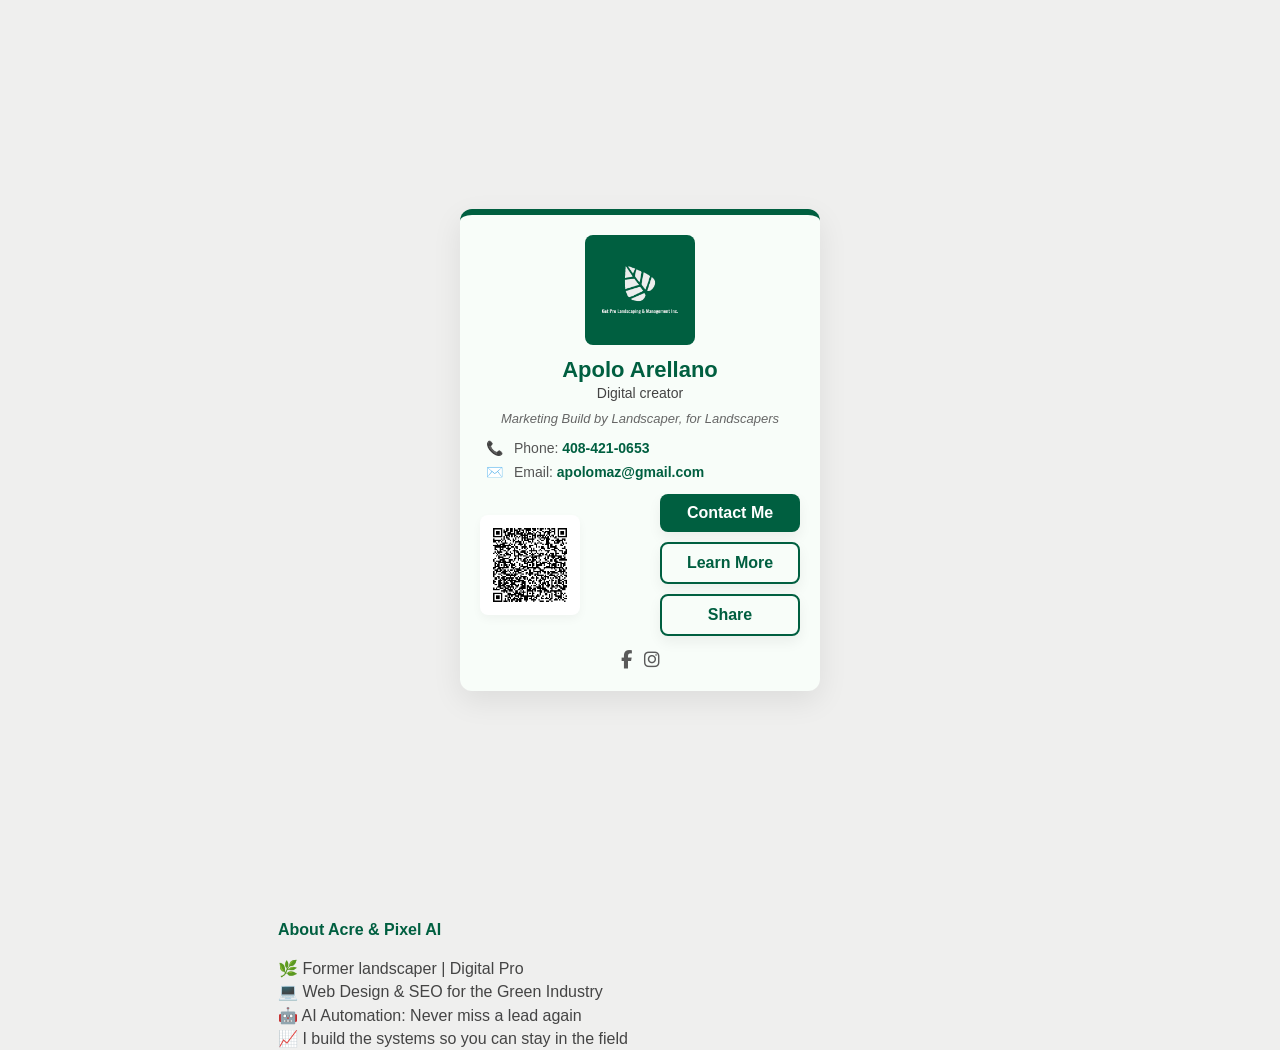
==== acre_and_pixel/index.html @ 900268e9 "feat: Add digital business card for Acre & Pixel AI Co-authored-by: Apolomaz <122648628+Apolomaz@use" ====
<!doctype html>
<html lang="en">
<head>
  <meta charset="utf-8" />
  <meta name="viewport" content="width=device-width,initial-scale=1" />
  <meta name="apple-mobile-web-app-capable" content="yes" />
  <meta name="apple-mobile-web-app-status-bar-style" content="default" />
  <meta name="apple-mobile-web-app-title" content="Business Card" />
  <link rel="manifest" href="manifest.json" />
  <title>Apolo Arellano — Acre & Pixel AI</title>
  <meta name="description" content="Apolo Arellano — Digital creator at Acre & Pixel AI. Contact: apolomaz@gmail.com | 408-421-0653" />
  <link rel="stylesheet" href="https://cdnjs.cloudflare.com/ajax/libs/font-awesome/6.4.0/css/all.min.css" crossorigin="anonymous" referrerpolicy="no-referrer" />
  <style>
    :root{
      --brand-green:#005f40;
      --brand-white:#f8fdf9;
      --brand-gray:#a8a49c;
      --accent:#F39C12;
      --card-width:360px;
      --radius:12px;
      --shadow: 0 10px 30px rgba(0,0,0,0.08);
    }
    html,body{height:100%;margin:0;background:#efefee;font-family:Inter, "Helvetica Neue", Arial, sans-serif;color:#222;}
    .wrap{min-height:100%;display:flex;align-items:center;justify-content:center;padding:36px 18px;box-sizing:border-box}
    .card{
      width:100%;
      max-width:var(--card-width);
      background:var(--brand-white);
      border-radius:var(--radius);
      box-shadow:var(--shadow);
      padding:20px;
      box-sizing:border-box;
      border-top:6px solid var(--brand-green);
    }
    .logo-box{display:flex;align-items:center;justify-content:center;margin-bottom:12px}
    .logo-img{width:110px;height:auto;border-radius:8px;display:block}
    h1{margin:6px 0 2px;font-size:22px;color:var(--brand-green);text-align:center}
    .role{margin:0;color:#444;text-align:center;font-size:14px}
    .tag{margin:10px 0 14px;text-align:center;color:#666;font-style:italic;font-size:13px}
    .info{display:flex;flex-direction:column;gap:8px;padding:0 6px;color:#444;font-size:15px}
    .row{display:flex;align-items:center;gap:8px;color:#555;font-size:14px}
    .row .icon{width:20px;text-align:left;color:var(--brand-green)}
    .row a{color:var(--brand-green);text-decoration:none;font-weight:600}

    .bottom{display:flex;gap:12px;align-items:center;justify-content:space-between;margin-top:14px;flex-wrap:wrap}
    .qr{background:#fff;padding:8px;border-radius:8px;box-shadow:0 4px 10px rgba(0,0,0,0.04);display:flex;align-items:center;justify-content:center}
    .qr img{width:84px;height:84px;display:block}
    .actions{display:flex;flex-direction:column;gap:10px;margin-left:auto;min-width:140px}
    .btn{display:inline-flex;align-items:center;justify-content:center;padding:10px 12px;border-radius:8px;background:var(--brand-green);color:#fff;text-decoration:none;font-weight:700;box-shadow:0 6px 14px rgba(0,0,0,0.06)}
    .btn.secondary{background:transparent;border:2px solid var(--brand-green);color:var(--brand-green);font-weight:700}
    .social{display:flex;justify-content:center;gap:12px;margin-top:14px}
    .social a{font-size:18px;color:#5a5a5a;text-decoration:none}
    .social a:hover{color:var(--brand-green);transform:scale(1.05)}
    #about{max-width:760px;margin:18px auto 48px;padding:0 18px;color:#444;line-height:1.45}
    #about .headline{font-weight:700;color:var(--brand-green);margin-bottom:6px}
    @media (max-width:420px){
      .card{padding:16px}
      .logo-img{width:92px}
      .qr img{width:74px;height:74px}
      .actions{min-width:unset;flex-direction:row;justify-content:flex-end}
      .actions .btn{padding:8px 10px}
    }
  </style>
</head>
<body>
  <div class="wrap">
    <article class="card" role="article" aria-label="Digital business card for Apolo Arellano">
      <div class="logo-box">
        <!-- using the logo in the same folder -->
        <img src="logo.png" alt="Acre & Pixel AI logo" class="logo-img" onerror="this.style.display='none'"/>
      </div>

      <h1>Apolo Arellano</h1>
      <p class="role">Digital creator</p>
      <p class="tag">Marketing Build by Landscaper, for Landscapers</p>

      <section class="info" aria-label="contact information">
        <div class="row"><span class="icon">📞</span><span>Phone: <a href="tel:4084210653">408-421-0653</a></span></div>
        <div class="row"><span class="icon">✉️</span><span>Email: <a href="mailto:apolomaz@gmail.com">apolomaz@gmail.com</a></span></div>
      </section>

      <div class="bottom">
        <div class="qr" aria-hidden="false">
          <!-- QR loaded from same folder -->
          <img src="qr_code_main.png" alt="Scan to save contact (QR)" onerror="this.style.display='none'"/>
        </div>

        <div class="actions" role="group" aria-label="actions">
          <a class="btn" href="tel:4084210653" id="contactBtn">Contact Me</a>
          <a class="btn secondary" href="#about" id="learnMore">Learn More</a>
          <a class="btn secondary" id="shareBtn">Share</a>
        </div>
      </div>

      <div class="social" aria-hidden="false">
        <a href="https://www.facebook.com/profile.php?id=100076299642699&mibextid=wwXIfr&mibextid=wwXIfr" target="_blank" rel="noopener" aria-label="facebook"><i class="fab fa-facebook-f"></i></a>
        <a href="https://www.instagram.com/acreandpixel?igsh=NTc4MTIwNjQ2YQ%3D%3D&utm_source=qr" target="_blank" rel="noopener" aria-label="instagram"><i class="fab fa-instagram"></i></a>
      </div>
    </article>
  </div>

  <section id="about" aria-label="about me">
    <div style="max-width:760px;margin:18px auto 48px;padding:0 18px;">
      <div class="headline">About Acre & Pixel AI</div>
      <p>🌿 Former landscaper | Digital Pro<br>
💻 Web Design & SEO for the Green Industry<br>
🤖 AI Automation: Never miss a lead again<br>
📈 I build the systems so you can stay in the field</p>
    </div>
  </section>

  <script>
    // smooth scroll
    document.getElementById('learnMore').addEventListener('click', function(e){
      e.preventDefault();
      document.getElementById('about').scrollIntoView({behavior:'smooth',block:'start'});
    });

    // share functionality
    document.getElementById('shareBtn').addEventListener('click', function(){
      if (navigator.share) {
        navigator.share({
          title: 'Apolo Arellano — Acre & Pixel AI',
          text: 'Check out my business card',
          url: window.location.href
        }).catch(console.error);
      } else {
        // Fallback: copy URL to clipboard
        navigator.clipboard.writeText(window.location.href).then(function() {
          alert('Link copied to clipboard!');
        }).catch(function() {
          alert('Share not supported on this device.');
        });
      }
    });

    // small fallback - show alert if images failed to load (helps debugging)
    window.addEventListener('load', function(){
      var logo = document.querySelector('.logo-img');
      var qr = document.querySelector('.qr img');
      if(logo && logo.complete && typeof logo.naturalWidth !== "undefined" && logo.naturalWidth === 0){
        console.warn('Logo not found: expected "logo.png" in same folder as index.html');
      }
      if(qr && qr.complete && typeof qr.naturalWidth !== "undefined" && qr.naturalWidth === 0){
        console.warn('QR not found: expected "qr_code_main.png" in same folder as index.html');
      }
    });
  </script>
</body>
</html>
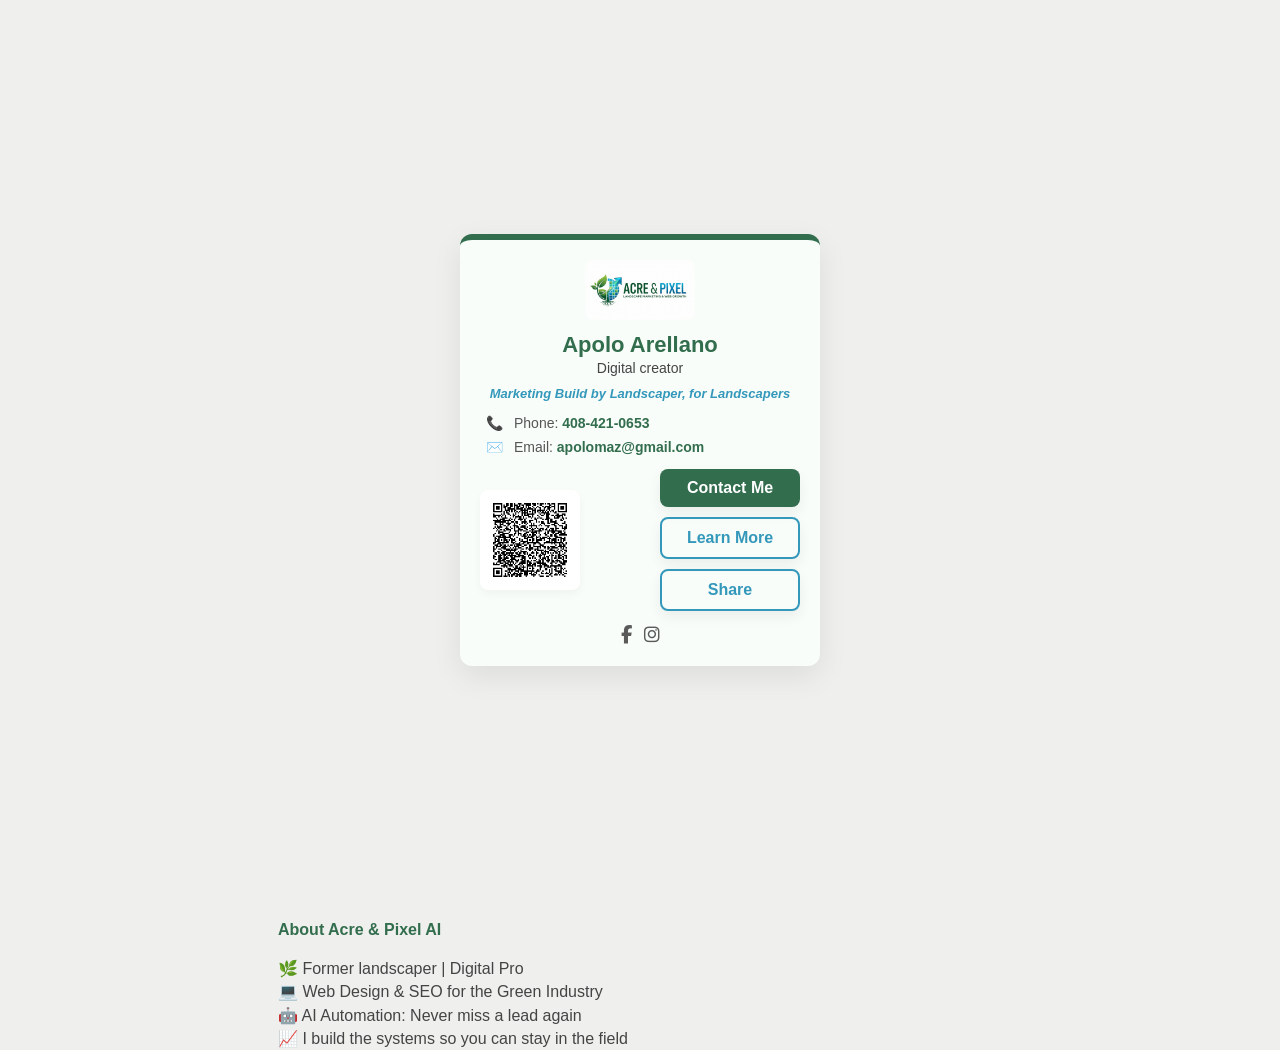
==== commit c4d3b9c0: "feat: create Acre & Pixel AI digital business card - Copied base digital business card template to `" ====
--- a/acre_and_pixel/index.html
+++ b/acre_and_pixel/index.html
@@ -12,10 +12,11 @@
   <link rel="stylesheet" href="https://cdnjs.cloudflare.com/ajax/libs/font-awesome/6.4.0/css/all.min.css" crossorigin="anonymous" referrerpolicy="no-referrer" />
   <style>
     :root{
-      --brand-green:#005f40;
+      --brand-green:#326d4d;
+      --brand-blue:#3498bb;
       --brand-white:#f8fdf9;
       --brand-gray:#a8a49c;
-      --accent:#F39C12;
+      --accent:#3498bb;
       --card-width:360px;
       --radius:12px;
       --shadow: 0 10px 30px rgba(0,0,0,0.08);
@@ -36,7 +37,7 @@
     .logo-img{width:110px;height:auto;border-radius:8px;display:block}
     h1{margin:6px 0 2px;font-size:22px;color:var(--brand-green);text-align:center}
     .role{margin:0;color:#444;text-align:center;font-size:14px}
-    .tag{margin:10px 0 14px;text-align:center;color:#666;font-style:italic;font-size:13px}
+    .tag{margin:10px 0 14px;text-align:center;color:var(--brand-blue);font-style:italic;font-size:13px;font-weight:600;}
     .info{display:flex;flex-direction:column;gap:8px;padding:0 6px;color:#444;font-size:15px}
     .row{display:flex;align-items:center;gap:8px;color:#555;font-size:14px}
     .row .icon{width:20px;text-align:left;color:var(--brand-green)}
@@ -47,7 +48,7 @@
     .qr img{width:84px;height:84px;display:block}
     .actions{display:flex;flex-direction:column;gap:10px;margin-left:auto;min-width:140px}
     .btn{display:inline-flex;align-items:center;justify-content:center;padding:10px 12px;border-radius:8px;background:var(--brand-green);color:#fff;text-decoration:none;font-weight:700;box-shadow:0 6px 14px rgba(0,0,0,0.06)}
-    .btn.secondary{background:transparent;border:2px solid var(--brand-green);color:var(--brand-green);font-weight:700}
+    .btn.secondary{background:transparent;border:2px solid var(--brand-blue);color:var(--brand-blue);font-weight:700}
     .social{display:flex;justify-content:center;gap:12px;margin-top:14px}
     .social a{font-size:18px;color:#5a5a5a;text-decoration:none}
     .social a:hover{color:var(--brand-green);transform:scale(1.05)}
